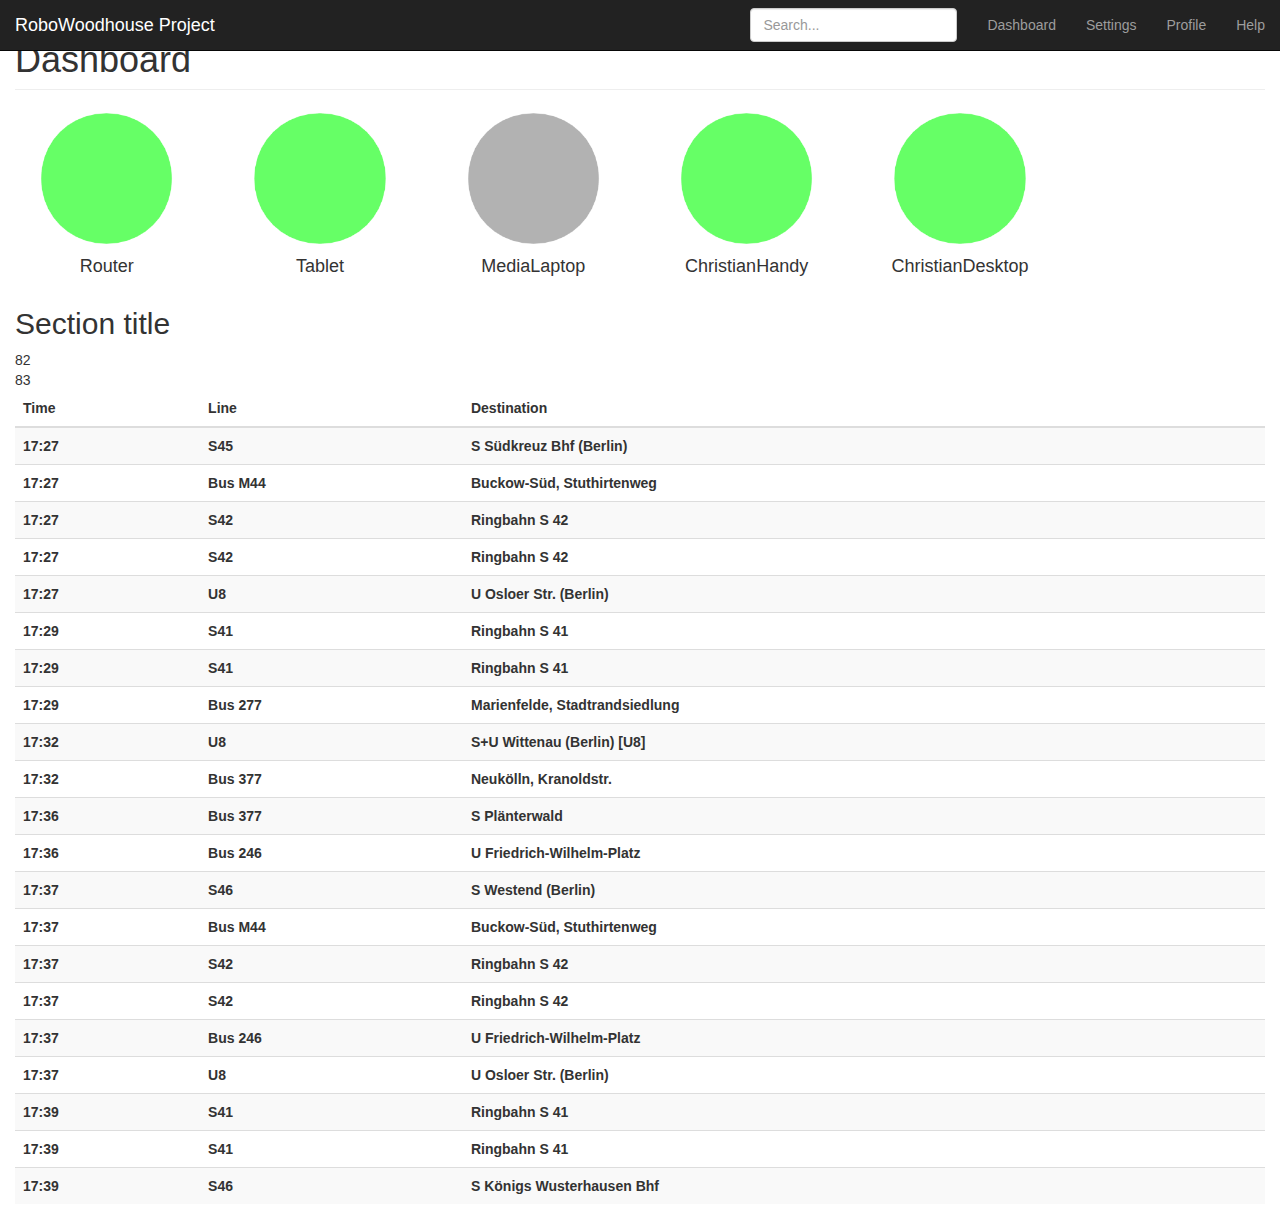
==== index.html @ 37c88938 "Added test script that produces static index.html" ====
<!DOCTYPE html>
        <html lang="en">
          <head>
            <meta charset="utf-8">
            <meta http-equiv="X-UA-Compatible" content="IE=edge">
            <meta name="viewport" content="width=device-width, initial-scale=1">
            <!-- The above 3 meta tags *must* come first in the head; any other head content must come *after* these tags -->
            <meta name="description" content="">
            <meta name="author" content="">
            <link rel="icon" href="../images/icon.png">

            <title>RoboWoodhouse</title>

            <!-- Bootstrap core CSS -->
            <link href="./css/bootstrap.min.css" rel="stylesheet">

            <!-- IE10 viewport hack for Surface/desktop Windows 8 bug -->
            <link href="./css/ie10-viewport-bug-workaround.css" rel="stylesheet">

            <!-- Custom styles for this template -->
            <link href="dashboard.css" rel="stylesheet">


            <!-- HTML5 shim and Respond.js for IE8 support of HTML5 elements and media queries -->
          </head>

          <body>

            <nav class="navbar navbar-inverse navbar-fixed-top">
              <div class="container-fluid">
                <div class="navbar-header">
                  <button type="button" class="navbar-toggle collapsed" data-toggle="collapse" data-target="#navbar" aria-expanded="false" aria-controls="navbar">
                    <span class="sr-only">Toggle navigation</span>
                    <span class="icon-bar"></span>
                    <span class="icon-bar"></span>
                    <span class="icon-bar"></span>
                  </button>
                  <a class="navbar-brand" href="#">RoboWoodhouse Project</a>
                </div>
                <div id="navbar" class="navbar-collapse collapse">
                  <ul class="nav navbar-nav navbar-right">
                    <li><a href="#">Dashboard</a></li>
                    <li><a href="#">Settings</a></li>
                    <li><a href="#">Profile</a></li>
                    <li><a href="#">Help</a></li>
                  </ul>
                  <form class="navbar-form navbar-right">
                    <input type="text" class="form-control" placeholder="Search...">
                  </form>
                </div>
              </div>
            </nav>

            <div class="container-fluid">
              <div class="row">

                <div class="col-md-12 main">
                  <h1 class="page-header">Dashboard</h1>
<div class="row placeholder">
  <div class="col-xs-6 col-sm-2 placeholder">
    <img align="center" class="img-responsive" height="200" src="./images/green.png" width="200"/>
    <h4 align="center">Router</h4>
  </div>
  <div class="col-xs-6 col-sm-2 placeholder">
    <img align="center" class="img-responsive" height="200" src="./images/green.png" width="200"/>
    <h4 align="center">Tablet</h4>
  </div>
  <div class="col-xs-6 col-sm-2 placeholder">
    <img align="center" class="img-responsive" height="200" src="./images/gray.png" width="200"/>
    <h4 align="center">MediaLaptop</h4>
  </div>
  <div class="col-xs-6 col-sm-2 placeholder">
    <img align="center" class="img-responsive" height="200" src="./images/green.png" width="200"/>
    <h4 align="center">ChristianHandy</h4>
  </div>
  <div class="col-xs-6 col-sm-2 placeholder">
    <img align="center" class="img-responsive" height="200" src="./images/green.png" width="200"/>
    <h4 align="center">ChristianDesktop</h4>
  </div>
</div>
<h2 class="sub-header">Section title</h2>
82                   <div class="table-responsive">
83                     <table class="table table-striped">           
<thead>
  <tr>
    <th>Time</th>
    <th>Line</th>
    <th>Destination</th>
  </tr>
</thead>
<tbody>
  <tr>
    <th>17:27</th>
    <th>S45</th>
    <th>S Südkreuz Bhf (Berlin)</th>
  </tr>
  <tr>
    <th>17:27</th>
    <th>Bus  M44</th>
    <th>Buckow-Süd, Stuthirtenweg</th>
  </tr>
  <tr>
    <th>17:27</th>
    <th>S42</th>
    <th>Ringbahn S 42</th>
  </tr>
  <tr>
    <th>17:27</th>
    <th>S42</th>
    <th>Ringbahn S 42</th>
  </tr>
  <tr>
    <th>17:27</th>
    <th>U8</th>
    <th>U Osloer Str. (Berlin)</th>
  </tr>
  <tr>
    <th>17:29</th>
    <th>S41</th>
    <th>Ringbahn S 41</th>
  </tr>
  <tr>
    <th>17:29</th>
    <th>S41</th>
    <th>Ringbahn S 41</th>
  </tr>
  <tr>
    <th>17:29</th>
    <th>Bus  277</th>
    <th>Marienfelde, Stadtrandsiedlung</th>
  </tr>
  <tr>
    <th>17:32</th>
    <th>U8</th>
    <th>S+U Wittenau (Berlin) [U8]</th>
  </tr>
  <tr>
    <th>17:32</th>
    <th>Bus  377</th>
    <th>Neukölln, Kranoldstr.</th>
  </tr>
  <tr>
    <th>17:36</th>
    <th>Bus  377</th>
    <th>S Plänterwald</th>
  </tr>
  <tr>
    <th>17:36</th>
    <th>Bus  246</th>
    <th>U Friedrich-Wilhelm-Platz</th>
  </tr>
  <tr>
    <th>17:37</th>
    <th>S46</th>
    <th>S Westend (Berlin)</th>
  </tr>
  <tr>
    <th>17:37</th>
    <th>Bus  M44</th>
    <th>Buckow-Süd, Stuthirtenweg</th>
  </tr>
  <tr>
    <th>17:37</th>
    <th>S42</th>
    <th>Ringbahn S 42</th>
  </tr>
  <tr>
    <th>17:37</th>
    <th>S42</th>
    <th>Ringbahn S 42</th>
  </tr>
  <tr>
    <th>17:37</th>
    <th>Bus  246</th>
    <th>U Friedrich-Wilhelm-Platz</th>
  </tr>
  <tr>
    <th>17:37</th>
    <th>U8</th>
    <th>U Osloer Str. (Berlin)</th>
  </tr>
  <tr>
    <th>17:39</th>
    <th>S41</th>
    <th>Ringbahn S 41</th>
  </tr>
  <tr>
    <th>17:39</th>
    <th>S41</th>
    <th>Ringbahn S 41</th>
  </tr>
  <tr>
    <th>17:39</th>
    <th>S46</th>
    <th>S Königs Wusterhausen Bhf</th>
  </tr>
</tbody>
</table>
                   </div>
                   </div>
                   </div>
                   </div>
                   </body>
                   </html>
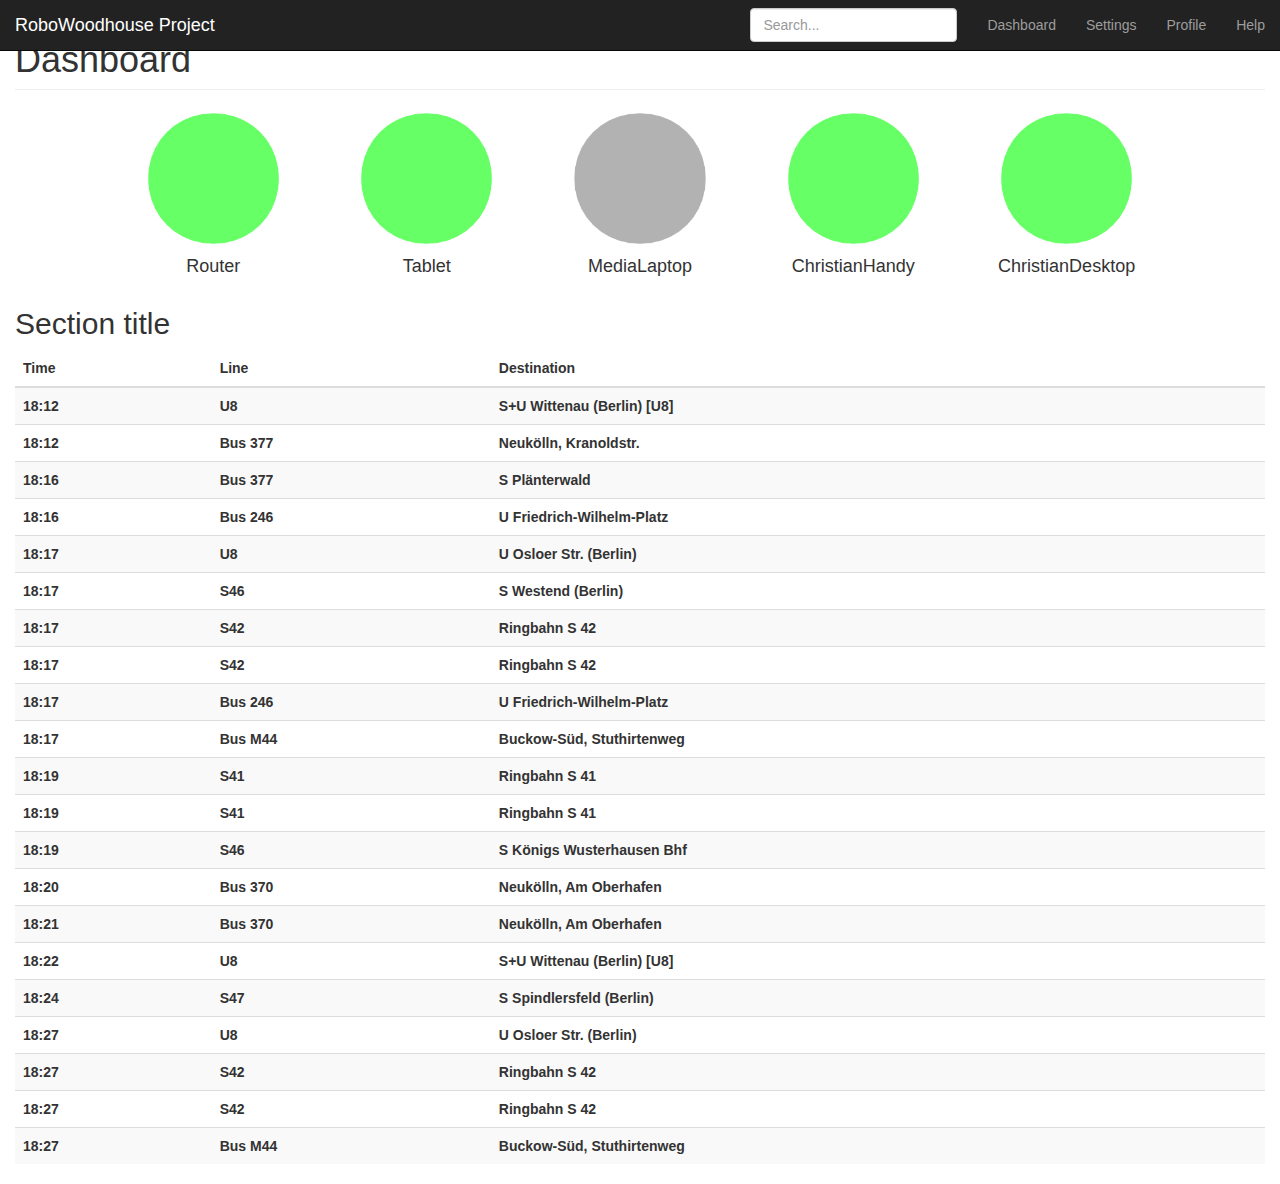
==== commit fd0d1a31: "Minor Bugfixes" ====
--- a/index.html
+++ b/index.html
@@ -57,30 +57,30 @@
                 <div class="col-md-12 main">
                   <h1 class="page-header">Dashboard</h1>
 <div class="row placeholder">
-  <div class="col-xs-6 col-sm-2 placeholder">
+  <div class="col-lg-2 col-lg-offset-1 col-md-2 col-md-offset-1 placeholder">
     <img align="center" class="img-responsive" height="200" src="./images/green.png" width="200"/>
     <h4 align="center">Router</h4>
   </div>
-  <div class="col-xs-6 col-sm-2 placeholder">
+  <div class="col-lg-2 col-md-2 placeholder">
     <img align="center" class="img-responsive" height="200" src="./images/green.png" width="200"/>
     <h4 align="center">Tablet</h4>
   </div>
-  <div class="col-xs-6 col-sm-2 placeholder">
+  <div class="col-lg-2 col-md-2 placeholder">
     <img align="center" class="img-responsive" height="200" src="./images/gray.png" width="200"/>
     <h4 align="center">MediaLaptop</h4>
   </div>
-  <div class="col-xs-6 col-sm-2 placeholder">
+  <div class="col-lg-2 col-md-2 placeholder">
     <img align="center" class="img-responsive" height="200" src="./images/green.png" width="200"/>
     <h4 align="center">ChristianHandy</h4>
   </div>
-  <div class="col-xs-6 col-sm-2 placeholder">
+  <div class="col-lg-2 col-md-2 placeholder">
     <img align="center" class="img-responsive" height="200" src="./images/green.png" width="200"/>
     <h4 align="center">ChristianDesktop</h4>
   </div>
 </div>
 <h2 class="sub-header">Section title</h2>
-82                   <div class="table-responsive">
-83                     <table class="table table-striped">           
+                   <div class="table-responsive">
+                     <table class="table table-striped">           
 <thead>
   <tr>
     <th>Time</th>
@@ -90,110 +90,110 @@
 </thead>
 <tbody>
   <tr>
-    <th>17:27</th>
-    <th>S45</th>
-    <th>S Südkreuz Bhf (Berlin)</th>
-  </tr>
-  <tr>
-    <th>17:27</th>
+    <th>18:12</th>
+    <th>U8</th>
+    <th>S+U Wittenau (Berlin) [U8]</th>
+  </tr>
+  <tr>
+    <th>18:12</th>
+    <th>Bus  377</th>
+    <th>Neukölln, Kranoldstr.</th>
+  </tr>
+  <tr>
+    <th>18:16</th>
+    <th>Bus  377</th>
+    <th>S Plänterwald</th>
+  </tr>
+  <tr>
+    <th>18:16</th>
+    <th>Bus  246</th>
+    <th>U Friedrich-Wilhelm-Platz</th>
+  </tr>
+  <tr>
+    <th>18:17</th>
+    <th>U8</th>
+    <th>U Osloer Str. (Berlin)</th>
+  </tr>
+  <tr>
+    <th>18:17</th>
+    <th>S46</th>
+    <th>S Westend (Berlin)</th>
+  </tr>
+  <tr>
+    <th>18:17</th>
+    <th>S42</th>
+    <th>Ringbahn S 42</th>
+  </tr>
+  <tr>
+    <th>18:17</th>
+    <th>S42</th>
+    <th>Ringbahn S 42</th>
+  </tr>
+  <tr>
+    <th>18:17</th>
+    <th>Bus  246</th>
+    <th>U Friedrich-Wilhelm-Platz</th>
+  </tr>
+  <tr>
+    <th>18:17</th>
     <th>Bus  M44</th>
     <th>Buckow-Süd, Stuthirtenweg</th>
   </tr>
   <tr>
-    <th>17:27</th>
-    <th>S42</th>
-    <th>Ringbahn S 42</th>
-  </tr>
-  <tr>
-    <th>17:27</th>
-    <th>S42</th>
-    <th>Ringbahn S 42</th>
-  </tr>
-  <tr>
-    <th>17:27</th>
-    <th>U8</th>
-    <th>U Osloer Str. (Berlin)</th>
-  </tr>
-  <tr>
-    <th>17:29</th>
+    <th>18:19</th>
     <th>S41</th>
     <th>Ringbahn S 41</th>
   </tr>
   <tr>
-    <th>17:29</th>
+    <th>18:19</th>
     <th>S41</th>
     <th>Ringbahn S 41</th>
   </tr>
   <tr>
-    <th>17:29</th>
-    <th>Bus  277</th>
-    <th>Marienfelde, Stadtrandsiedlung</th>
-  </tr>
-  <tr>
-    <th>17:32</th>
+    <th>18:19</th>
+    <th>S46</th>
+    <th>S Königs Wusterhausen Bhf</th>
+  </tr>
+  <tr>
+    <th>18:20</th>
+    <th>Bus  370</th>
+    <th>Neukölln, Am Oberhafen</th>
+  </tr>
+  <tr>
+    <th>18:21</th>
+    <th>Bus  370</th>
+    <th>Neukölln, Am Oberhafen</th>
+  </tr>
+  <tr>
+    <th>18:22</th>
     <th>U8</th>
     <th>S+U Wittenau (Berlin) [U8]</th>
   </tr>
   <tr>
-    <th>17:32</th>
-    <th>Bus  377</th>
-    <th>Neukölln, Kranoldstr.</th>
-  </tr>
-  <tr>
-    <th>17:36</th>
-    <th>Bus  377</th>
-    <th>S Plänterwald</th>
-  </tr>
-  <tr>
-    <th>17:36</th>
-    <th>Bus  246</th>
-    <th>U Friedrich-Wilhelm-Platz</th>
-  </tr>
-  <tr>
-    <th>17:37</th>
-    <th>S46</th>
-    <th>S Westend (Berlin)</th>
-  </tr>
-  <tr>
-    <th>17:37</th>
+    <th>18:24</th>
+    <th>S47</th>
+    <th>S Spindlersfeld (Berlin)</th>
+  </tr>
+  <tr>
+    <th>18:27</th>
+    <th>U8</th>
+    <th>U Osloer Str. (Berlin)</th>
+  </tr>
+  <tr>
+    <th>18:27</th>
+    <th>S42</th>
+    <th>Ringbahn S 42</th>
+  </tr>
+  <tr>
+    <th>18:27</th>
+    <th>S42</th>
+    <th>Ringbahn S 42</th>
+  </tr>
+  <tr>
+    <th>18:27</th>
     <th>Bus  M44</th>
     <th>Buckow-Süd, Stuthirtenweg</th>
   </tr>
-  <tr>
-    <th>17:37</th>
-    <th>S42</th>
-    <th>Ringbahn S 42</th>
-  </tr>
-  <tr>
-    <th>17:37</th>
-    <th>S42</th>
-    <th>Ringbahn S 42</th>
-  </tr>
-  <tr>
-    <th>17:37</th>
-    <th>Bus  246</th>
-    <th>U Friedrich-Wilhelm-Platz</th>
-  </tr>
-  <tr>
-    <th>17:37</th>
-    <th>U8</th>
-    <th>U Osloer Str. (Berlin)</th>
-  </tr>
-  <tr>
-    <th>17:39</th>
-    <th>S41</th>
-    <th>Ringbahn S 41</th>
-  </tr>
-  <tr>
-    <th>17:39</th>
-    <th>S41</th>
-    <th>Ringbahn S 41</th>
-  </tr>
-  <tr>
-    <th>17:39</th>
-    <th>S46</th>
-    <th>S Königs Wusterhausen Bhf</th>
-  </tr>
 </tbody>
 </table>
                    </div>
